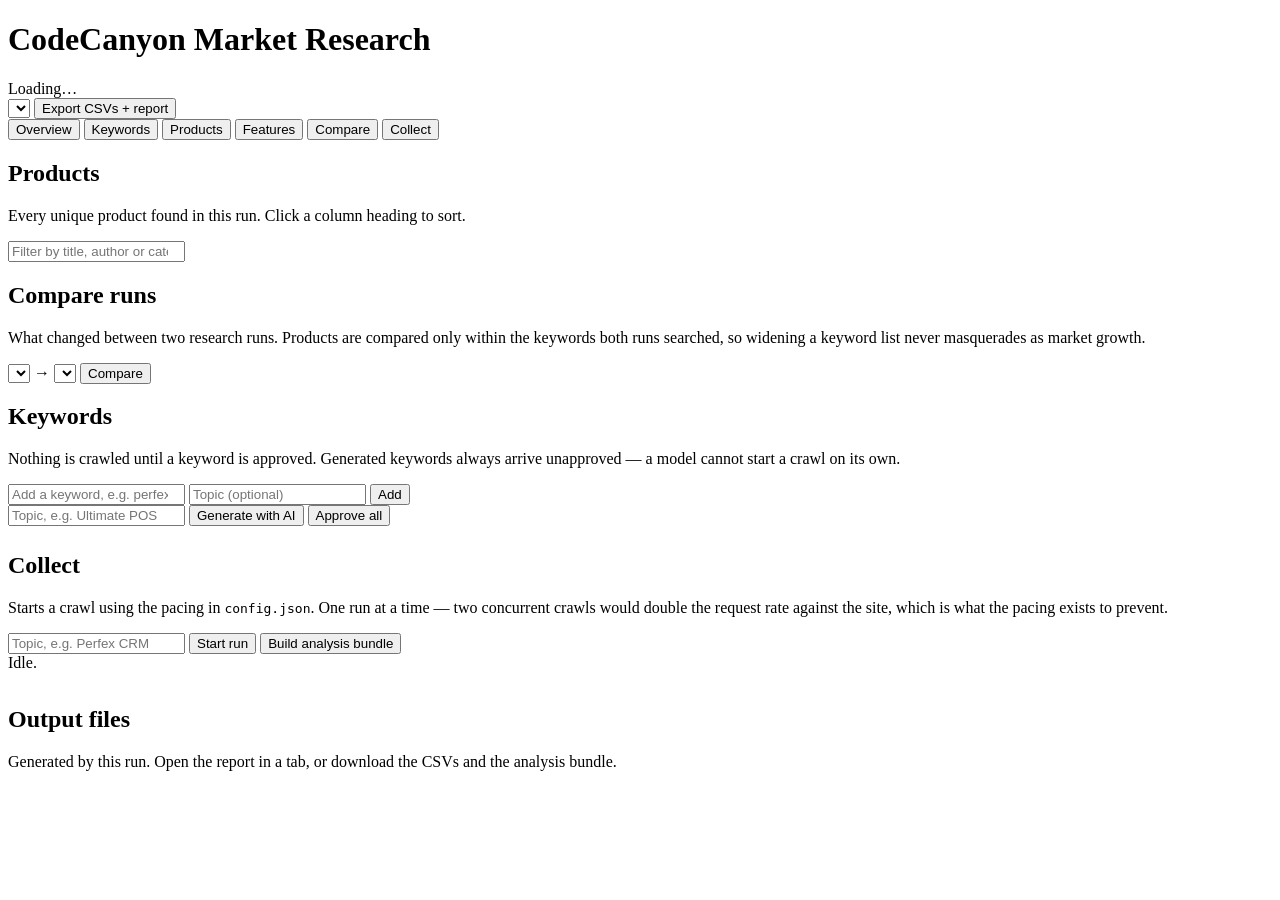
==== web/index.html @ 9ace10c8 "v1" ====
<!doctype html>
<html lang="en" class="viz-root">
<head>
<meta charset="utf-8">
<meta name="viewport" content="width=device-width, initial-scale=1">
<title>CodeCanyon Market Research</title>
<link rel="stylesheet" href="/style.css">
</head>
<body class="viz-root">
<div class="wrap">

  <header class="page">
    <div>
      <h1>CodeCanyon Market Research</h1>
      <div class="meta" id="run-meta">Loading…</div>
    </div>
    <div class="controls" style="margin:0">
      <select id="run-picker" aria-label="Research run"></select>
      <button id="export-btn">Export CSVs + report</button>
    </div>
  </header>

  <div class="tabs" role="tablist">
    <button role="tab" aria-selected="true"  data-tab="overview">Overview</button>
    <button role="tab" aria-selected="false" data-tab="keywords">Keywords</button>
    <button role="tab" aria-selected="false" data-tab="products">Products</button>
    <button role="tab" aria-selected="false" data-tab="features">Features</button>
    <button role="tab" aria-selected="false" data-tab="compare">Compare</button>
    <button role="tab" aria-selected="false" data-tab="collect">Collect</button>
  </div>

  <div id="panel-overview" class="panel"></div>
  <div id="panel-keywords" class="panel hidden"></div>

  <div id="panel-products" class="panel hidden">
    <section style="margin-top:0">
      <h2>Products</h2>
      <p class="sub">Every unique product found in this run. Click a column
        heading to sort.</p>
      <div class="controls">
        <input type="search" id="product-search"
               placeholder="Filter by title, author or category…">
        <span class="meta" id="product-count"></span>
      </div>
      <div class="card"><div id="product-table"></div></div>
    </section>
  </div>

  <div id="panel-features" class="panel hidden"></div>

  <div id="panel-compare" class="panel hidden">
    <section style="margin-top:0">
      <h2>Compare runs</h2>
      <p class="sub">What changed between two research runs. Products are
        compared only within the keywords both runs searched, so widening a
        keyword list never masquerades as market growth.</p>
      <div class="controls">
        <select id="diff-from" aria-label="Earlier run"></select>
        <span class="meta">→</span>
        <select id="diff-to" aria-label="Later run"></select>
        <button id="diff-btn">Compare</button>
      </div>
      <div id="diff-body"></div>
    </section>
  </div>

  <div id="panel-collect" class="panel hidden">
    <section style="margin-top:0">
      <h2>Keywords</h2>
      <p class="sub">Nothing is crawled until a keyword is approved. Generated
        keywords always arrive unapproved — a model cannot start a crawl on
        its own.</p>
      <div class="controls">
        <input type="search" id="new-keyword" placeholder="Add a keyword, e.g. perfex mcp">
        <input type="search" id="new-topic" placeholder="Topic (optional)">
        <button id="add-keyword-btn">Add</button>
      </div>
      <div class="controls">
        <input type="search" id="gen-topic" placeholder="Topic, e.g. Ultimate POS">
        <button id="generate-btn">Generate with AI</button>
        <button id="approve-all-btn">Approve all</button>
        <span class="meta" id="keyword-status"></span>
      </div>
      <div class="card" style="margin-bottom:26px">
        <div id="keyword-list"></div>
      </div>

      <h2>Collect</h2>
      <p class="sub">Starts a crawl using the pacing in <code>config.json</code>.
        One run at a time — two concurrent crawls would double the request
        rate against the site, which is what the pacing exists to prevent.</p>
      <div class="controls">
        <input type="search" id="topic-input" placeholder="Topic, e.g. Perfex CRM">
        <button id="start-btn">Start run</button>
        <button id="analyze-btn">Build analysis bundle</button>
        <span class="meta" id="collect-status"></span>
      </div>
      <div id="log">Idle.</div>

      <h2 style="margin-top:34px">Output files</h2>
      <p class="sub">Generated by this run. Open the report in a tab, or
        download the CSVs and the analysis bundle.</p>
      <div class="card"><div id="outputs"></div></div>
    </section>
  </div>

</div>
<script src="/app.js"></script>
</body>
</html>
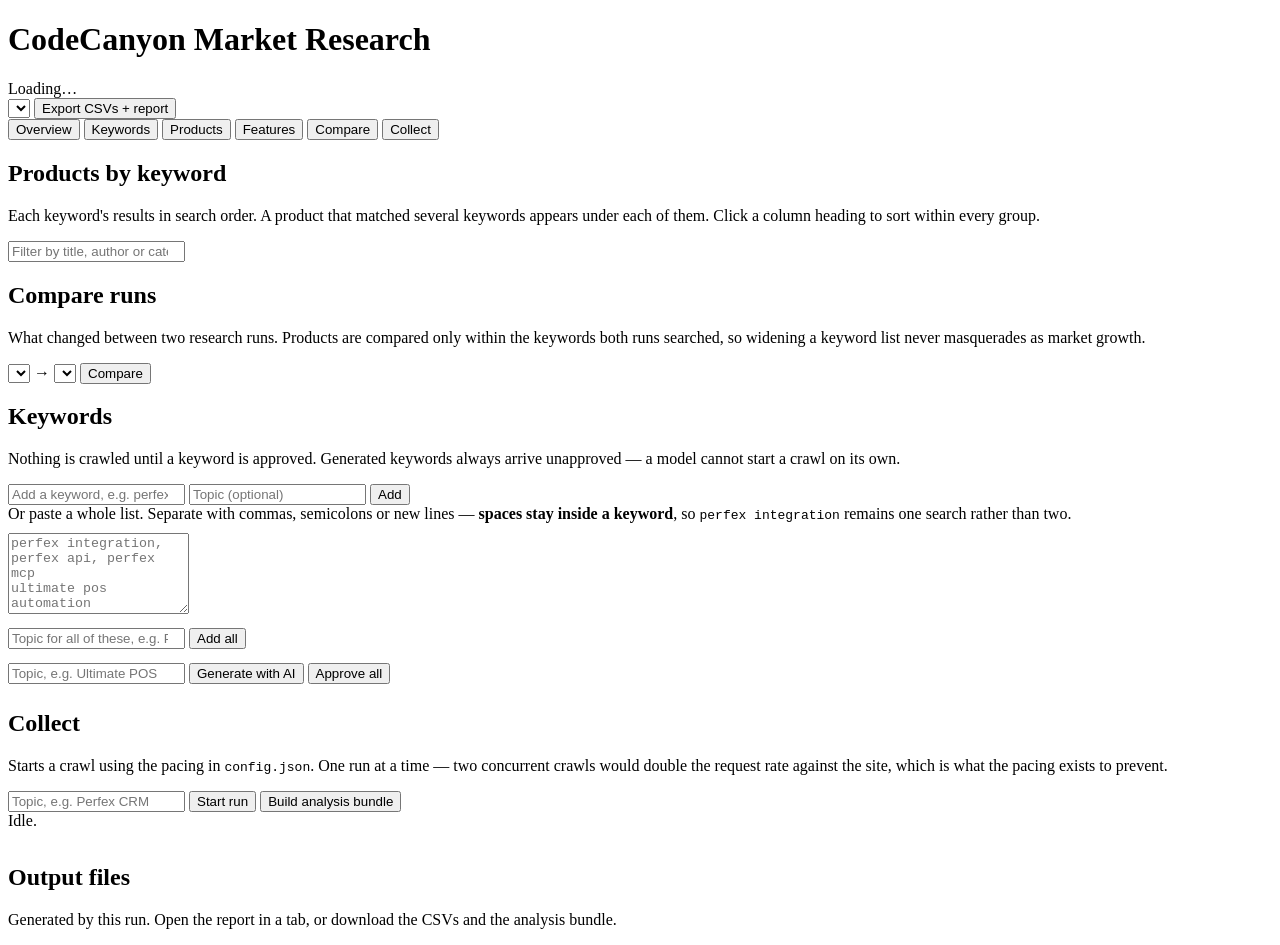
==== commit dfa7c323: "b1" ====
--- a/web/index.html
+++ b/web/index.html
@@ -21,28 +21,29 @@
   </header>
 
   <div class="tabs" role="tablist">
-    <button role="tab" aria-selected="true"  data-tab="overview">Overview</button>
+    <button role="tab" aria-selected="false" data-tab="overview">Overview</button>
     <button role="tab" aria-selected="false" data-tab="keywords">Keywords</button>
     <button role="tab" aria-selected="false" data-tab="products">Products</button>
     <button role="tab" aria-selected="false" data-tab="features">Features</button>
     <button role="tab" aria-selected="false" data-tab="compare">Compare</button>
-    <button role="tab" aria-selected="false" data-tab="collect">Collect</button>
+    <button role="tab" aria-selected="true"  data-tab="collect">Collect</button>
   </div>
 
-  <div id="panel-overview" class="panel"></div>
+  <div id="panel-overview" class="panel hidden"></div>
   <div id="panel-keywords" class="panel hidden"></div>
 
   <div id="panel-products" class="panel hidden">
     <section style="margin-top:0">
-      <h2>Products</h2>
-      <p class="sub">Every unique product found in this run. Click a column
-        heading to sort.</p>
+      <h2>Products by keyword</h2>
+      <p class="sub">Each keyword's results in search order. A product that
+        matched several keywords appears under each of them. Click a column
+        heading to sort within every group.</p>
       <div class="controls">
         <input type="search" id="product-search"
                placeholder="Filter by title, author or category…">
         <span class="meta" id="product-count"></span>
       </div>
-      <div class="card"><div id="product-table"></div></div>
+      <div id="product-groups"></div>
     </section>
   </div>
 
@@ -64,7 +65,7 @@
     </section>
   </div>
 
-  <div id="panel-collect" class="panel hidden">
+  <div id="panel-collect" class="panel">
     <section style="margin-top:0">
       <h2>Keywords</h2>
       <p class="sub">Nothing is crawled until a keyword is approved. Generated
@@ -74,6 +75,20 @@
         <input type="search" id="new-keyword" placeholder="Add a keyword, e.g. perfex mcp">
         <input type="search" id="new-topic" placeholder="Topic (optional)">
         <button id="add-keyword-btn">Add</button>
+      </div>
+
+      <div class="card" style="margin-bottom:14px">
+        <p class="sub" style="margin:0 0 10px">Or paste a whole list. Separate
+          with commas, semicolons or new lines — <b>spaces stay inside a
+          keyword</b>, so <code>perfex integration</code> remains one search
+          rather than two.</p>
+        <textarea id="bulk-text" rows="5"
+          placeholder="perfex integration, perfex api, perfex mcp&#10;ultimate pos automation&#10;worksuite webhook"></textarea>
+        <div class="controls" style="margin:10px 0 0">
+          <input type="search" id="bulk-topic" placeholder="Topic for all of these, e.g. Perfex CRM">
+          <button id="bulk-add-btn">Add all</button>
+          <span class="meta" id="bulk-status"></span>
+        </div>
       </div>
       <div class="controls">
         <input type="search" id="gen-topic" placeholder="Topic, e.g. Ultimate POS">
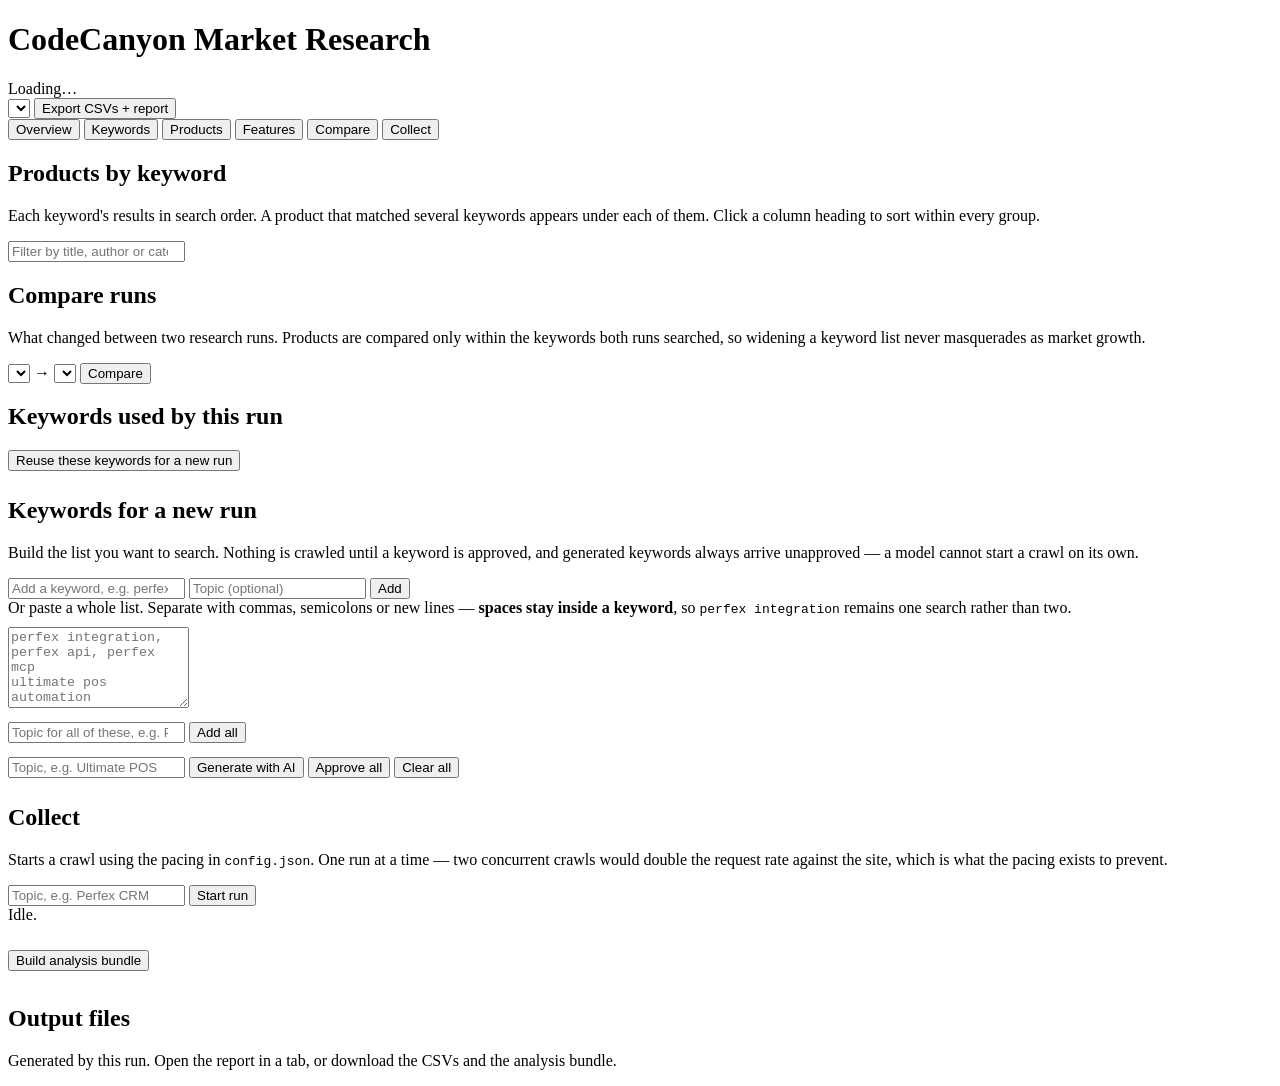
==== commit 556478cf: "v1" ====
--- a/web/index.html
+++ b/web/index.html
@@ -67,10 +67,25 @@
 
   <div id="panel-collect" class="panel">
     <section style="margin-top:0">
-      <h2>Keywords</h2>
-      <p class="sub">Nothing is crawled until a keyword is approved. Generated
-        keywords always arrive unapproved — a model cannot start a crawl on
-        its own.</p>
+      <!-- Shown when a past run is selected: what that run actually searched -->
+      <div id="run-keywords" class="hidden">
+        <h2>Keywords used by this run</h2>
+        <p class="sub" id="run-keywords-sub"></p>
+        <div class="controls">
+          <button id="reuse-btn">Reuse these keywords for a new run</button>
+          <span class="meta" id="reuse-status"></span>
+        </div>
+        <div class="card" style="margin-bottom:26px">
+          <div id="run-keyword-list"></div>
+        </div>
+      </div>
+
+      <!-- Shown for a new run: the editable draft -->
+      <div id="draft-keywords">
+      <h2>Keywords for a new run</h2>
+      <p class="sub">Build the list you want to search. Nothing is crawled
+        until a keyword is approved, and generated keywords always arrive
+        unapproved — a model cannot start a crawl on its own.</p>
       <div class="controls">
         <input type="search" id="new-keyword" placeholder="Add a keyword, e.g. perfex mcp">
         <input type="search" id="new-topic" placeholder="Topic (optional)">
@@ -94,6 +109,7 @@
         <input type="search" id="gen-topic" placeholder="Topic, e.g. Ultimate POS">
         <button id="generate-btn">Generate with AI</button>
         <button id="approve-all-btn">Approve all</button>
+        <button id="clear-btn">Clear all</button>
         <span class="meta" id="keyword-status"></span>
       </div>
       <div class="card" style="margin-bottom:26px">
@@ -107,10 +123,15 @@
       <div class="controls">
         <input type="search" id="topic-input" placeholder="Topic, e.g. Perfex CRM">
         <button id="start-btn">Start run</button>
-        <button id="analyze-btn">Build analysis bundle</button>
         <span class="meta" id="collect-status"></span>
       </div>
       <div id="log">Idle.</div>
+      </div>
+
+      <div class="controls" style="margin-top:26px">
+        <button id="analyze-btn">Build analysis bundle</button>
+        <span class="meta" id="analyze-status"></span>
+      </div>
 
       <h2 style="margin-top:34px">Output files</h2>
       <p class="sub">Generated by this run. Open the report in a tab, or
